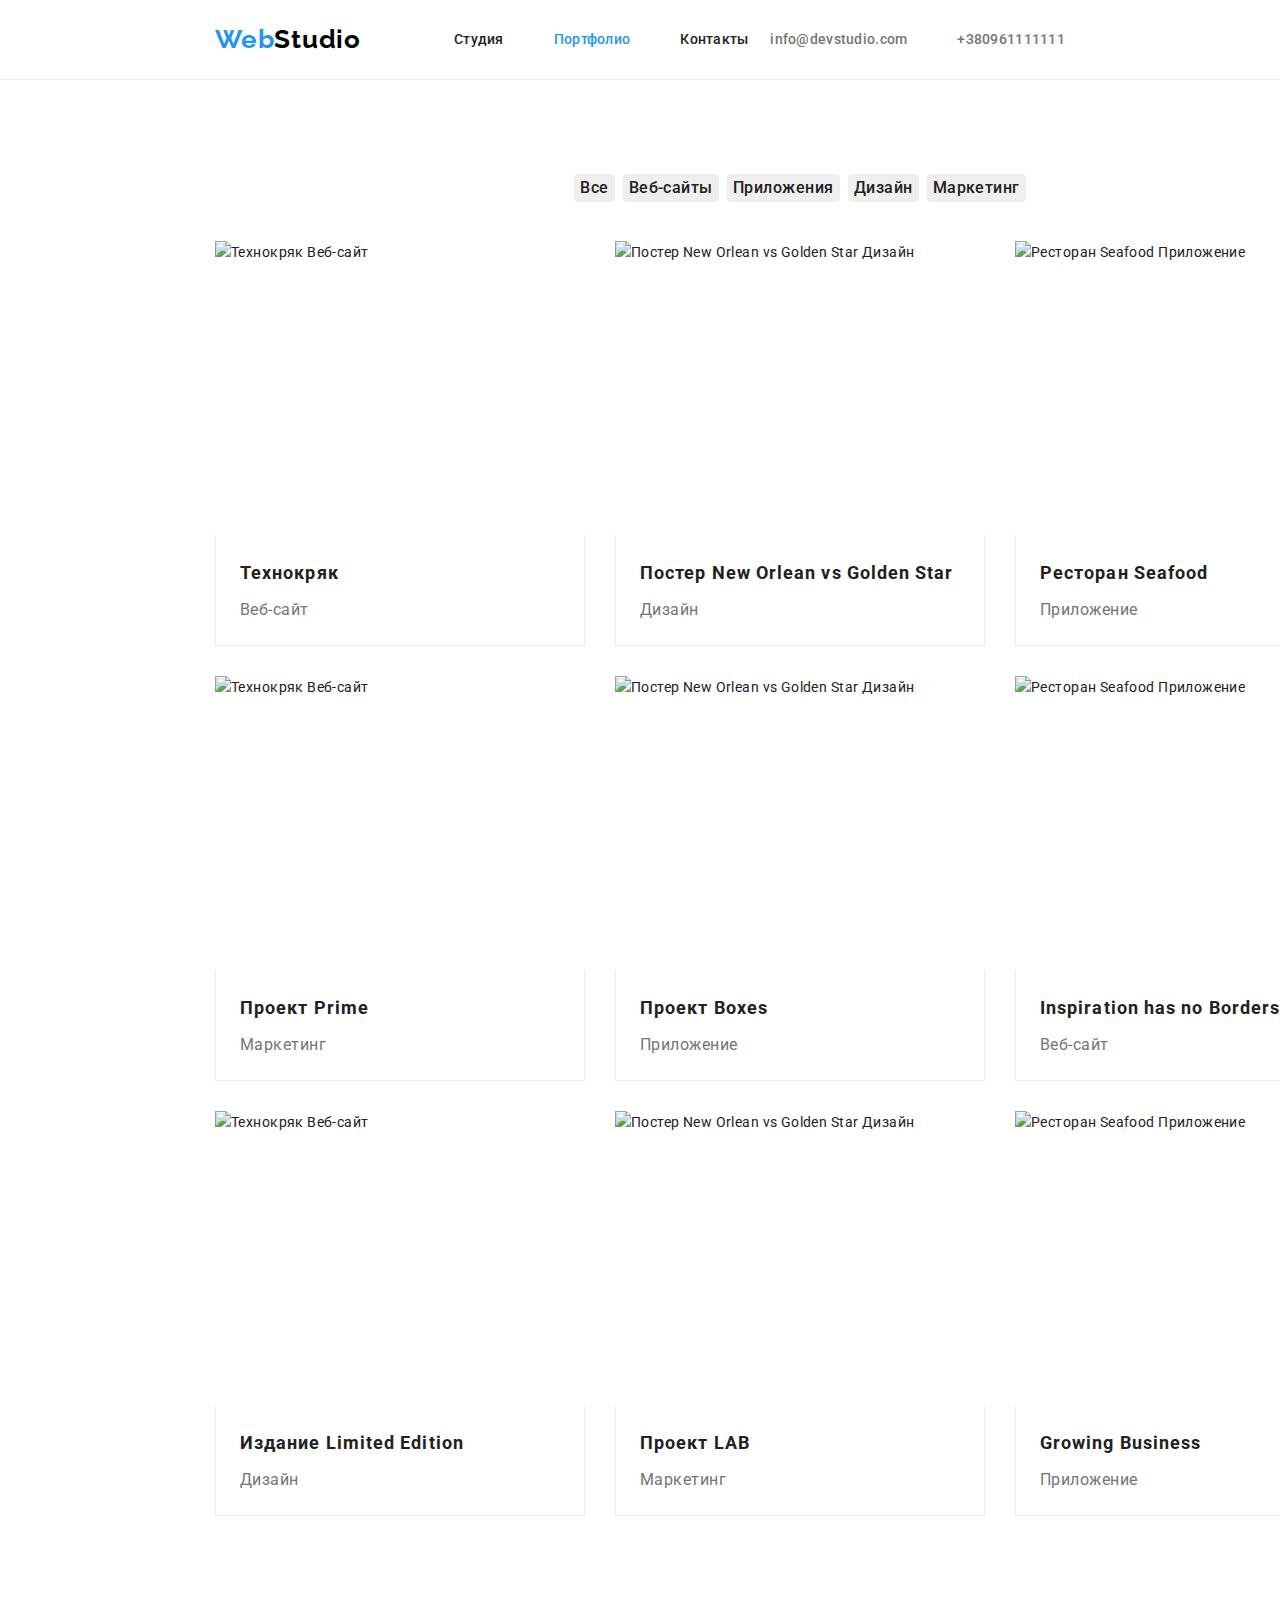
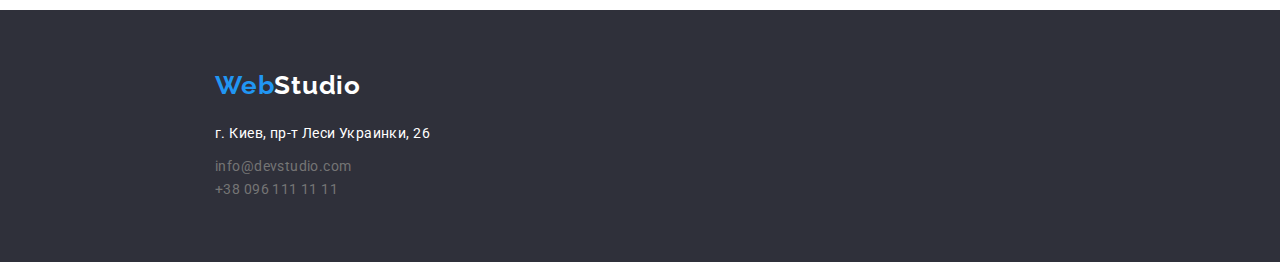
==== portfolio.html @ adbe381c "hw-03" ====
<!DOCTYPE html>
<html lang="ru">
  <head>
    <meta charset="UTF-8" />
    <meta http-equiv="X-UA-Compatible" content="IE=Edge" />
    <!--адаптация под IE и Edje-->
    <meta name="goit-markup-hw-03" content="Третье ДЗ" />
    <title>Homework-3</title>
    <link
      href="https://fonts.googleapis.com/css2?family=Raleway:wght@500;700&family=Roboto:wght@400;500;700;900&display=swap"
      rel="stylesheet"
    />
    <link
      rel="stylesheet"
      href="https://cdnjs.cloudflare.com/ajax/libs/modern-normalize/0.2.0/modern-normalize.min.css"
    />
    <link rel="stylesheet" href="./css/style.css" />
  </head>
  <body>
    <header class="header-page">
      <a href="./" class="logo"><span class="logo-span">Web</span>Studio</a>
      <nav class="nav-site">
        <ul class="nav-list list">
          <li class="item">
            <a href="./index.html" class="link">Студия</a>
          </li>
          <li class="item">
            <a href="./portfolio.html" class="link current">Портфолио</a>
          </li>
          <li class="item">
            <a href="./contacts.html" class="link">Контакты</a>
          </li>
        </ul>
      </nav>
      <ul class="contact list">
        <li class="item">
          <a href="mailto:info@devstudio.com" class="contact-link"
            >info@devstudio.com</a
          >
        </li>
        <li class="item">
          <a href="tel:+380961111111" class="contact-link">+380961111111</a>
        </li>
      </ul>
    </header>
    <main class="main-bg">
      <section class="section-btn">
        <h1 class="visually-hidden">Наше порфолио</h1>
        <ul class="list-button list">
          <li class="filter-button">
            <button type="button" class="button">Все</button>
          </li>
          <li class="filter-button">
            <button type="button" class="button">Веб-сайты</button>
          </li>
          <li class="filter-button">
            <button type="button" class="button">Приложения</button>
          </li>
          <li class="filter-button">
            <button type="button" class="button">Дизайн</button>
          </li>
          <li class="filter-button">
            <button type="button" class="button">Маркетинг</button>
          </li>
        </ul>
        <h2 class="visually-hidden">Наша команда</h2>
        <ul class="list-team list">
          <li class="menu-item">
            <a href="" class="link">
              <img
                src="./images/imgs-portfolio/img.jpg"
                alt="Технокряк Веб-сайт"
                width="370"
                height="294"
              />
              <div class="signature">
                <h3 class="subtitle">Технокряк</h3>
                <p class="desc">Веб-сайт</p>
              </div>
            </a>
          </li>
          <li class="menu-item">
            <a href="" class="link">
              <img
                src="./images/imgs-portfolio/img-1.jpg"
                alt="Постер New Orlean vs Golden Star Дизайн"
                width="370"
                height="294"
              />
              <div class="signature">
                <h3 class="subtitle">Постер New Orlean vs Golden Star</h3>
                <p class="desc">Дизайн</p>
              </div>
            </a>
          </li>
          <li class="menu-item">
            <a href="" class="link">
              <img
                src="./images/imgs-portfolio/img-2.jpg"
                alt="Ресторан Seafood Приложение"
                width="370"
                height="294"
              />
              <div class="signature">
                <h3 class="subtitle">Ресторан Seafood</h3>
                <p class="desc">Приложение</p>
              </div>
            </a>
          </li>

          <li class="menu-item">
            <a href="" class="link">
              <img
                src="./images/imgs-portfolio/img-3.jpg"
                alt="Технокряк Веб-сайт"
                width="370"
                height="294"
              />
              <div class="signature">
                <h3 class="subtitle">Проект Prime</h3>
                <p class="desc">Маркетинг</p>
              </div>
            </a>
          </li>
          <li class="menu-item">
            <a href="" class="link">
              <img
                src="./images/imgs-portfolio/img-4.jpg"
                alt="Постер New Orlean vs Golden Star Дизайн"
                width="370"
                height="294"
              />
              <div class="signature">
                <h3 class="subtitle">Проект Boxes</h3>
                <p class="desc">Приложение</p>
              </div>
            </a>
          </li>
          <li class="menu-item">
            <a href="" class="link">
              <img
                src="./images/imgs-portfolio/img-5.jpg"
                alt="Ресторан Seafood Приложение"
                width="370"
                height="294"
              />
              <div class="signature">
                <h3 class="subtitle">Inspiration has no Borders</h3>
                <p class="desc">Веб-сайт</p>
              </div>
            </a>
          </li>

          <li class="menu-item">
            <a href="" class="link">
              <img
                src="./images/imgs-portfolio/img-6.jpg"
                alt="Технокряк Веб-сайт"
                width="370"
                height="294"
              />
              <div class="signature">
                <h3 class="subtitle">Издание Limited Edition</h3>
                <p class="desc">Дизайн</p>
              </div>
            </a>
          </li>
          <li class="menu-item">
            <a href="" class="link">
              <img
                src="./images/imgs-portfolio/img-7.jpg"
                alt="Постер New Orlean vs Golden Star Дизайн"
                width="370"
                height="294"
              />
              <div class="signature">
                <h3 class="subtitle">Проект LAB</h3>
                <p class="desc">Маркетинг</p>
              </div>
            </a>
          </li>
          <li class="menu-item">
            <a href="" class="link">
              <img
                src="./images/imgs-portfolio/img-8.jpg"
                alt="Ресторан Seafood Приложение"
                width="370"
                height="294"
              />
              <div class="signature">
                <h3 class="subtitle">Growing Business</h3>
                <p class="desc">Приложение</p>
              </div>
            </a>
          </li>
        </ul>
      </section>
    </main>

    <footer class="footer-bg container">
      <div class="contact-block">
        <a href="./" class="logo-footer"
          ><span class="logo-span">Web</span>Studio</a
        >
        <address class="address-footer">
          <!--адрес-->
          <p class="address">г. Киев, пр-т Леси Украинки, 26</p>
          <ul class="list-footer list">
            <li class="item">
              <a href="mailto:info@devstudio.com" class="contact-link"
                >info@devstudio.com</a
              >
            </li>
            <li class="item">
              <a href="tel:+380961111111" class="contact-link"
                >+38 096 111 11 11</a
              >
              <!--Активный телефон-->
            </li>
          </ul>
        </address>
      </div>
    </footer>
  </body>
</html>
---- css/style.css ----
:root {
  --name-text-color: #212121;
  --main-text-color: #757575;
  --bg-color-head-foot: #2f303a;
  --main-text-color-master: #000000;
  --special-text-color: #2196f3;
  --main-bg-color: #ffffff;
  --foot-text-color: #ffffff 60%;
  --border-color: #eeeeee;
  --bg-color-team: #f5f4fa;
  --border-color-header: #ececec;
}

h1,
h2,
h3,
p,
ul {
  margin: 0;
  padding: 0;
}

body {
  font-family: "Roboto", sans-serif;
  font-size: 14px;
  font-weight: 400;
  line-height: 1.71;
  letter-spacing: 0.03em;
  color: var(--name-text-color);
}

img {
  display: block;
  max-width: 100%;
  height: auto;
}

/*  bg-header */
.header-page {
  display: flex;
  align-items: center;

  max-width: 1600px;
  height: 80px;
  border-bottom: 1px solid var(--border-color-header);
}

/* убраны подчёркивания и метки */
.list {
  padding-left: 0;
  margin-left: 0;
  list-style: none;
  text-decoration: none;
}

a.current {
  color: var(--special-text-color);
  text-decoration: none;
}

/* logo style */
.logo,
.logo-footer {
  margin-left: 215px;
  margin-right: 93px;

  font-family: "Raleway", sans-serif;
  text-decoration: none;
  font-weight: 700;
  font-size: 26px;
  line-height: 1.2;
  letter-spacing: 0.03em;
  color: var(--main-text-color-master);
}

/* оформления части логотипа WEB */
.logo-span {
  color: var(--special-text-color);
}

.logo-footer {
  color: var(--main-bg-color);
}

.contact-block {
  padding-top: 60px;
}

.nav-list {
  display: flex;
  align-items: center;

  font-weight: 500;
  font-size: 14px;
  line-height: 1.14;
  letter-spacing: 0.02em;
  color: var(--name-text-color);
}

.nav-list .item + .item {
  margin-left: 50px;
}

.contact {
  display: flex;
  align-items: center;
  margin-left: auto;
  margin-right: 215px;

  font-weight: 500;
  font-size: 14px;
  line-height: 1.14;
  letter-spacing: 0.02em;
}

.contact .item + .item {
  margin-left: 50px;
}

.contact-link {
  text-decoration: none;
  color: var(--main-text-color);
}

.section-btn {
  width: 1170px;
  padding-top: 94px;
  padding-bottom: 94px;
  margin-left: 215px;
}

.section-title {
  display: block;
  max-width: 1600px;
  height: 600px;
  background-color: var(--bg-color-head-foot);
}

.section-team {
  border-color: var(--bg-color-team);
  max-width: 1600px;
  height: 648px;
}

/* Стиль заголовка н1 */
.title {
  margin: auto;
  width: 696px;
  padding-top: 200px;

  font-weight: 900;
  font-size: 44px;
  line-height: 1.36;
  text-align: center;
  letter-spacing: 0.06em;
  text-transform: uppercase;
  color: var(--main-bg-color);
}

.btn-main {
  display: block;
  width: 200px;
  height: 50px;
  margin: auto;
  border: none;
  margin-top: 30px;

  font-weight: 700;
  font-size: 16px;
  line-height: 1.88;
  letter-spacing: 0.06em;
  border-radius: 4px;
  background-color: var(--special-text-color);
  color: var(--main-bg-color);
}

.btn-main:hover,
.btn-main:focus {
  color: var(--main-text-color-master);
  cursor: pointer;
}

.menu-item:nth-last-child(-n + 3) {
  margin-bottom: 0;
}

.caption {
  font-size: 36px;
  line-height: 1.16;
  text-align: center;
  letter-spacing: 0.03em;
  color: var(--name-text-color);
}

.caption-team {
  padding-top: 94px;
}

.list-button {
  display: flex;
  justify-content: center;
  padding-bottom: 39px;
}

.list-button .filter-button + .filter-button {
  margin-left: 8px;
}

.button {
  font-weight: 500;
  font-size: 16px;
  line-height: 1.63;
  text-align: center;
  letter-spacing: 0.03em;
  color: var(--name-text-color);
  border: none;
  border-radius: 4px;
}

.button:hover,
.button:focus {
  background-color: var(--special-text-color);
  color: var(--main-bg-color);
  cursor: pointer;
}

.signature {
  padding: 20px 24px;
  border: 1px solid var(--border-color);
  border-top: none;
}

.description {
  display: flex;
  justify-content: center;
  align-items: center;

  padding-top: 94px;
  margin-left: 200px;
  margin-right: 200px;
}

.description .aside-item + .aside-item {
  margin-left: 30px;
}

.section-img {
  padding-top: 94px;
  padding-bottom: 94px;
}

.list-img {
  display: flex;
  justify-content: center;
  padding-top: 50px;
}

.list-img .image-item + .image-item {
  margin-left: 30px;
}

.block-team {
  width: 1170px;
  margin-left: auto;
  margin-right: auto;
}

.list-team {
  display: flex;
  flex-wrap: wrap;
  justify-content: space-between;
}

.list-team .item-team + .item-team {
  margin-left: 30px;
}

.menu-item {
  margin-bottom: 30px;
}

/* Стиль заготовка н3 */
.heading {
  font-size: 14px;
  line-height: 1.14;
  letter-spacing: 0.03em;
  text-transform: uppercase;
}

/* стиль текста */
.text {
  font-size: 14px;
  line-height: 1.5;
  letter-spacing: 0.03em;
  color: var(--main-text-color);
}

.team {
  display: flex;
  justify-content: center;
  padding-bottom: 94px;
  padding-top: 50px;
}

.team .item-team + .item-team {
  margin-left: 30px;
}

/* style card */
.item-team {
  width: 270px;
  height: 368px;
  box-shadow: 0px 1px 3px rgba(0, 0, 0, 0.12), 0px 1px 1px rgba(0, 0, 0, 0.14),
    0px 2px 1px rgba(0, 0, 0, 0.2);
  border-radius: 0px 0px 4px 4px;
  background-color: var(--main-bg-color);
}

.signature-main {
  display: flex;
  flex-direction: column;
  align-items: center;
}

/* стиль имени */
.team-name {
  padding-top: 30px;
  padding-bottom: 10px;

  font-weight: 500;
  font-size: 16px;
  line-height: 1.19;
  letter-spacing: 0.03em;
  color: var(--name-text-color);
}

/* Стиль для подписи нашей команды */
.desc-team {
  padding-bottom: 30px;

  font-weight: 400;
  font-size: 16px;
  line-height: 1.19;
  letter-spacing: 0.03em;
  color: var(--main-text-color);
}

/* Цвет футера */
.footer-bg {
  max-width: 1600px;
  height: 252px;
  background-color: var(--bg-color-head-foot);
}

.list-footer {
  padding-top: 9px;

  font-style: normal;
  font-size: 14px;
  line-height: 1.7;
  letter-spacing: 0.03em;
  color: var(--foot-text-color);
}

.list-footer .item + .item {
  margin-bottom: 9px;
}

.address {
  display: block;
  padding-top: 20px;

  font-family: "Roboto", sans-serif;
  font-style: normal;
  font-size: 14px;
  line-height: 1.7;
  letter-spacing: 0.03em;
  color: var(--main-bg-color);
}

.address-footer {
  display: flex;
  flex-direction: column;
  padding-left: 215px;
}

/* обесцвечивание и скрытия подч]ркивания для ссылки */
.link {
  text-decoration: none;
  color: inherit;
}

/* Отцентровать */
.center {
  text-align: center;
}

.item :hover,
.item :focus {
  color: var(--special-text-color);
}

/* Стиль для cтилизации заголовка фото в портфолио */
.subtitle {
  font-size: 18px;
  line-height: 2;
  letter-spacing: 0.06em;
  color: var(--name-text-color);
}
/* Стиль для cтилизации описания фото в портфолио */
.desc {
  display: block;
  padding-top: 4px;

  font-size: 16px;
  line-height: 1.87;
  letter-spacing: 0.03em;
  color: var(--main-text-color);
}

/* Класс скрывающий элементы */
.visually-hidden {
  position: absolute;
  clip: rect(1px 1px 1px 1px);
  clip: rect(1px, 1px, 1px, 1px);
  padding: 0;
  border: 0;
  height: 1px;
  width: 1px;
  overflow: hidden;
}
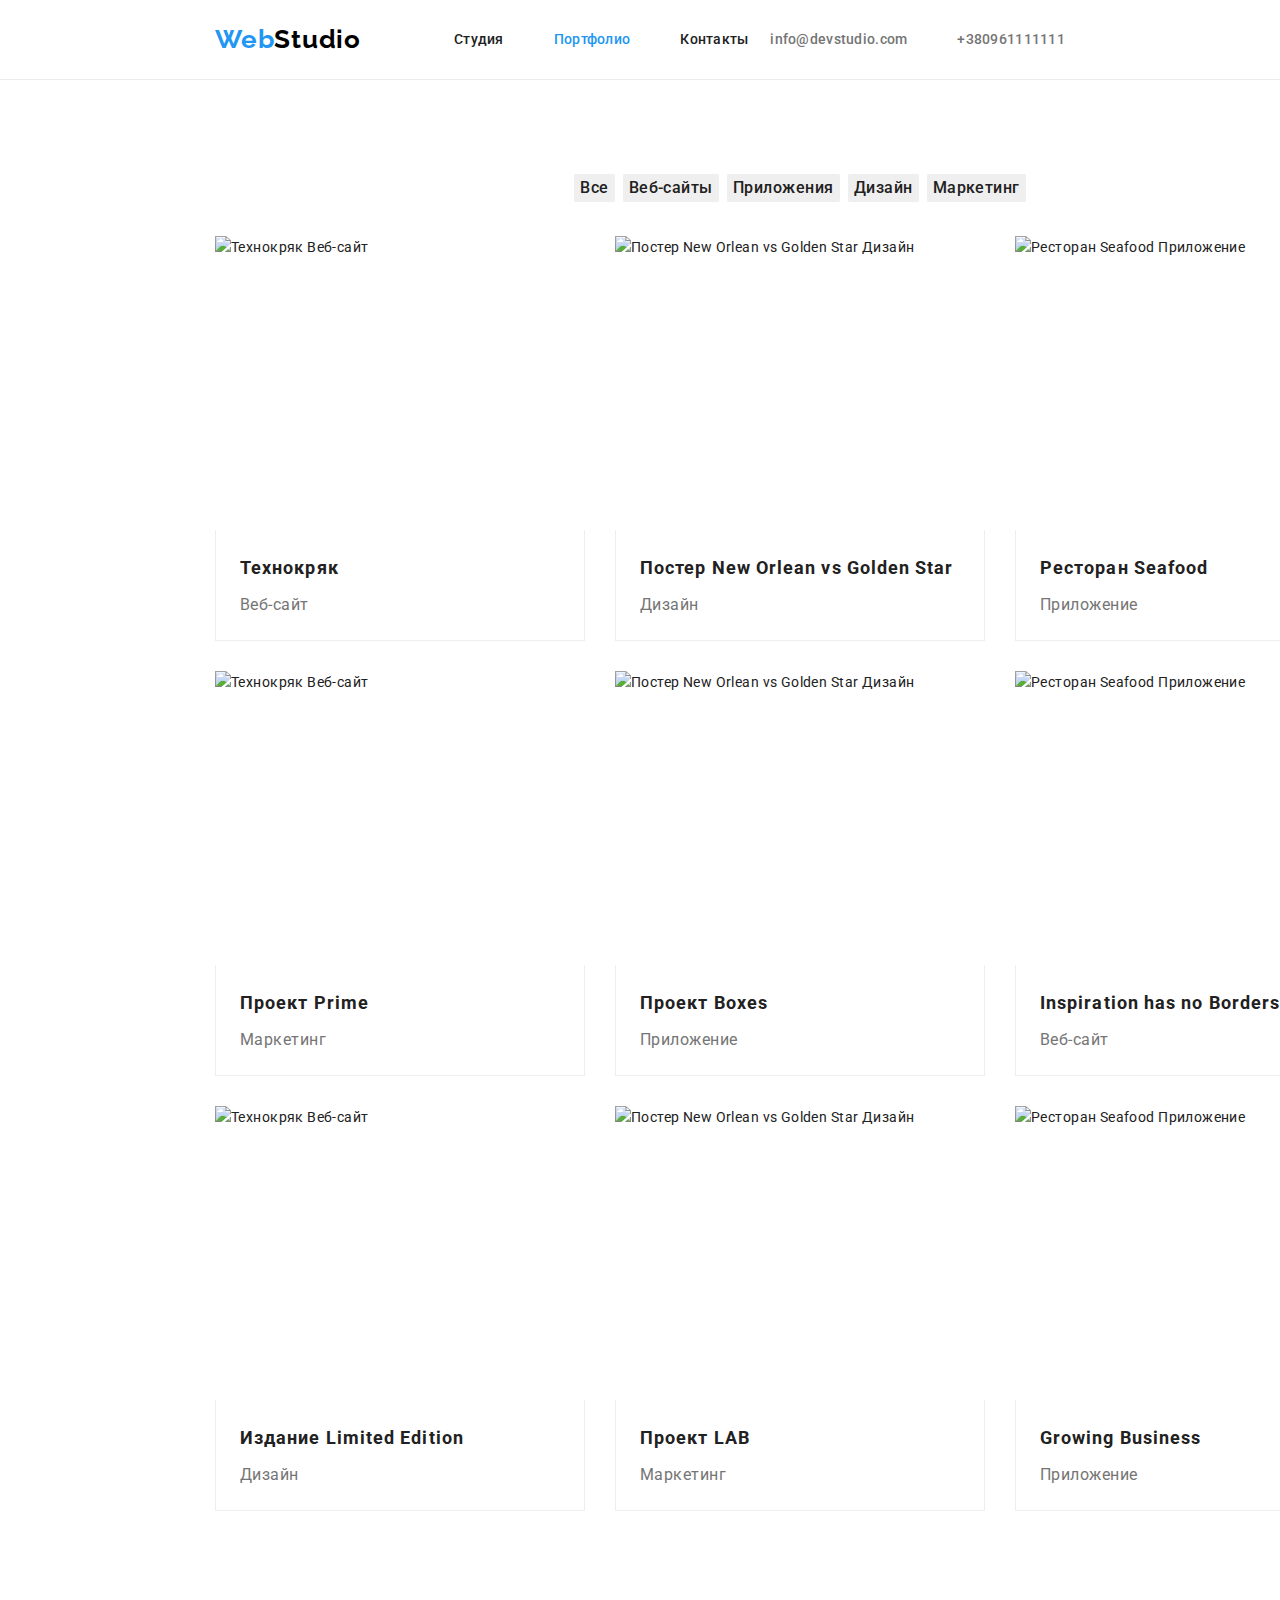
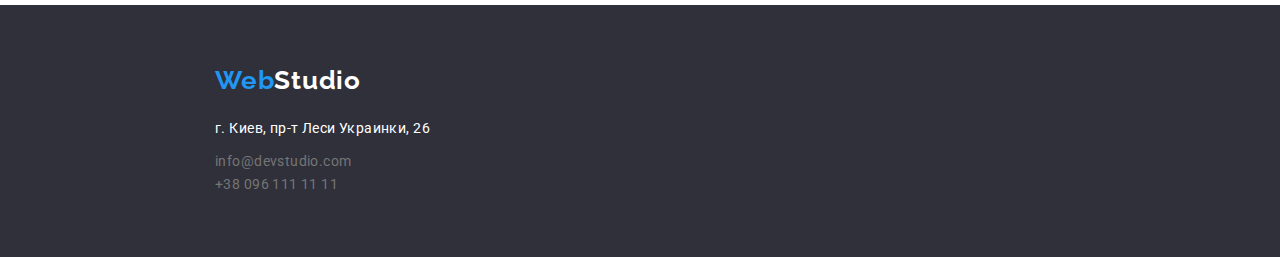
==== commit 380c97e8: "section & container" ====
--- a/portfolio.html
+++ b/portfolio.html
@@ -18,8 +18,10 @@
   </head>
   <body>
     <header class="header-page">
-      <a href="./" class="logo"><span class="logo-span">Web</span>Studio</a>
-      <nav class="nav-site">
+      <div class="main-nav container">
+        <a href="./" class="logo"><span class="logo-span">Web</span>Studio</a>
+
+        <!-- <nav class="nav-site"> -->
         <ul class="nav-list list">
           <li class="item">
             <a href="./index.html" class="link">Студия</a>
@@ -31,174 +33,177 @@
             <a href="./contacts.html" class="link">Контакты</a>
           </li>
         </ul>
-      </nav>
-      <ul class="contact list">
-        <li class="item">
-          <a href="mailto:info@devstudio.com" class="contact-link"
-            >info@devstudio.com</a
-          >
-        </li>
-        <li class="item">
-          <a href="tel:+380961111111" class="contact-link">+380961111111</a>
-        </li>
-      </ul>
+
+        <ul class="contact list">
+          <li class="item">
+            <a href="mailto:info@devstudio.com" class="contact-link"
+              >info@devstudio.com</a
+            >
+          </li>
+          <li class="item">
+            <a href="tel:+380961111111" class="contact-link">+380961111111</a>
+          </li>
+        </ul>
+      </div>
     </header>
     <main class="main-bg">
-      <section class="section-btn">
-        <h1 class="visually-hidden">Наше порфолио</h1>
-        <ul class="list-button list">
-          <li class="filter-button">
-            <button type="button" class="button">Все</button>
-          </li>
-          <li class="filter-button">
-            <button type="button" class="button">Веб-сайты</button>
-          </li>
-          <li class="filter-button">
-            <button type="button" class="button">Приложения</button>
-          </li>
-          <li class="filter-button">
-            <button type="button" class="button">Дизайн</button>
-          </li>
-          <li class="filter-button">
-            <button type="button" class="button">Маркетинг</button>
-          </li>
-        </ul>
-        <h2 class="visually-hidden">Наша команда</h2>
-        <ul class="list-team list">
-          <li class="menu-item">
-            <a href="" class="link">
-              <img
-                src="./images/imgs-portfolio/img.jpg"
-                alt="Технокряк Веб-сайт"
-                width="370"
-                height="294"
-              />
-              <div class="signature">
-                <h3 class="subtitle">Технокряк</h3>
-                <p class="desc">Веб-сайт</p>
-              </div>
-            </a>
-          </li>
-          <li class="menu-item">
-            <a href="" class="link">
-              <img
-                src="./images/imgs-portfolio/img-1.jpg"
-                alt="Постер New Orlean vs Golden Star Дизайн"
-                width="370"
-                height="294"
-              />
-              <div class="signature">
-                <h3 class="subtitle">Постер New Orlean vs Golden Star</h3>
-                <p class="desc">Дизайн</p>
-              </div>
-            </a>
-          </li>
-          <li class="menu-item">
-            <a href="" class="link">
-              <img
-                src="./images/imgs-portfolio/img-2.jpg"
-                alt="Ресторан Seafood Приложение"
-                width="370"
-                height="294"
-              />
-              <div class="signature">
-                <h3 class="subtitle">Ресторан Seafood</h3>
-                <p class="desc">Приложение</p>
-              </div>
-            </a>
-          </li>
-
-          <li class="menu-item">
-            <a href="" class="link">
-              <img
-                src="./images/imgs-portfolio/img-3.jpg"
-                alt="Технокряк Веб-сайт"
-                width="370"
-                height="294"
-              />
-              <div class="signature">
-                <h3 class="subtitle">Проект Prime</h3>
-                <p class="desc">Маркетинг</p>
-              </div>
-            </a>
-          </li>
-          <li class="menu-item">
-            <a href="" class="link">
-              <img
-                src="./images/imgs-portfolio/img-4.jpg"
-                alt="Постер New Orlean vs Golden Star Дизайн"
-                width="370"
-                height="294"
-              />
-              <div class="signature">
-                <h3 class="subtitle">Проект Boxes</h3>
-                <p class="desc">Приложение</p>
-              </div>
-            </a>
-          </li>
-          <li class="menu-item">
-            <a href="" class="link">
-              <img
-                src="./images/imgs-portfolio/img-5.jpg"
-                alt="Ресторан Seafood Приложение"
-                width="370"
-                height="294"
-              />
-              <div class="signature">
-                <h3 class="subtitle">Inspiration has no Borders</h3>
-                <p class="desc">Веб-сайт</p>
-              </div>
-            </a>
-          </li>
-
-          <li class="menu-item">
-            <a href="" class="link">
-              <img
-                src="./images/imgs-portfolio/img-6.jpg"
-                alt="Технокряк Веб-сайт"
-                width="370"
-                height="294"
-              />
-              <div class="signature">
-                <h3 class="subtitle">Издание Limited Edition</h3>
-                <p class="desc">Дизайн</p>
-              </div>
-            </a>
-          </li>
-          <li class="menu-item">
-            <a href="" class="link">
-              <img
-                src="./images/imgs-portfolio/img-7.jpg"
-                alt="Постер New Orlean vs Golden Star Дизайн"
-                width="370"
-                height="294"
-              />
-              <div class="signature">
-                <h3 class="subtitle">Проект LAB</h3>
-                <p class="desc">Маркетинг</p>
-              </div>
-            </a>
-          </li>
-          <li class="menu-item">
-            <a href="" class="link">
-              <img
-                src="./images/imgs-portfolio/img-8.jpg"
-                alt="Ресторан Seafood Приложение"
-                width="370"
-                height="294"
-              />
-              <div class="signature">
-                <h3 class="subtitle">Growing Business</h3>
-                <p class="desc">Приложение</p>
-              </div>
-            </a>
-          </li>
-        </ul>
-      </section>
+      <div class="container">
+        <section class="section-btn section">
+          <h1 class="visually-hidden">Наше портфолио</h1>
+          <ul class="list-button list">
+            <li class="filter-button">
+              <button type="button" class="button">Все</button>
+            </li>
+            <li class="filter-button">
+              <button type="button" class="button">Веб-сайты</button>
+            </li>
+            <li class="filter-button">
+              <button type="button" class="button">Приложения</button>
+            </li>
+            <li class="filter-button">
+              <button type="button" class="button">Дизайн</button>
+            </li>
+            <li class="filter-button">
+              <button type="button" class="button">Маркетинг</button>
+            </li>
+          </ul>
+          <h2 class="visually-hidden">Наша команда</h2>
+          <ul class="list-team list">
+            <li class="menu-item">
+              <a href="" class="link">
+                <img
+                  src="./images/imgs-portfolio/img.jpg"
+                  alt="Технокряк Веб-сайт"
+                  width="370"
+                  height="294"
+                />
+                <div class="signature">
+                  <h3 class="subtitle">Технокряк</h3>
+                  <p class="desc">Веб-сайт</p>
+                </div>
+              </a>
+            </li>
+            <li class="menu-item">
+              <a href="" class="link">
+                <img
+                  src="./images/imgs-portfolio/img-1.jpg"
+                  alt="Постер New Orlean vs Golden Star Дизайн"
+                  width="370"
+                  height="294"
+                />
+                <div class="signature">
+                  <h3 class="subtitle">Постер New Orlean vs Golden Star</h3>
+                  <p class="desc">Дизайн</p>
+                </div>
+              </a>
+            </li>
+            <li class="menu-item">
+              <a href="" class="link">
+                <img
+                  src="./images/imgs-portfolio/img-2.jpg"
+                  alt="Ресторан Seafood Приложение"
+                  width="370"
+                  height="294"
+                />
+                <div class="signature">
+                  <h3 class="subtitle">Ресторан Seafood</h3>
+                  <p class="desc">Приложение</p>
+                </div>
+              </a>
+            </li>
+
+            <li class="menu-item">
+              <a href="" class="link">
+                <img
+                  src="./images/imgs-portfolio/img-3.jpg"
+                  alt="Технокряк Веб-сайт"
+                  width="370"
+                  height="294"
+                />
+                <div class="signature">
+                  <h3 class="subtitle">Проект Prime</h3>
+                  <p class="desc">Маркетинг</p>
+                </div>
+              </a>
+            </li>
+            <li class="menu-item">
+              <a href="" class="link">
+                <img
+                  src="./images/imgs-portfolio/img-4.jpg"
+                  alt="Постер New Orlean vs Golden Star Дизайн"
+                  width="370"
+                  height="294"
+                />
+                <div class="signature">
+                  <h3 class="subtitle">Проект Boxes</h3>
+                  <p class="desc">Приложение</p>
+                </div>
+              </a>
+            </li>
+            <li class="menu-item">
+              <a href="" class="link">
+                <img
+                  src="./images/imgs-portfolio/img-5.jpg"
+                  alt="Ресторан Seafood Приложение"
+                  width="370"
+                  height="294"
+                />
+                <div class="signature">
+                  <h3 class="subtitle">Inspiration has no Borders</h3>
+                  <p class="desc">Веб-сайт</p>
+                </div>
+              </a>
+            </li>
+
+            <li class="menu-item">
+              <a href="" class="link">
+                <img
+                  src="./images/imgs-portfolio/img-6.jpg"
+                  alt="Технокряк Веб-сайт"
+                  width="370"
+                  height="294"
+                />
+                <div class="signature">
+                  <h3 class="subtitle">Издание Limited Edition</h3>
+                  <p class="desc">Дизайн</p>
+                </div>
+              </a>
+            </li>
+            <li class="menu-item">
+              <a href="" class="link">
+                <img
+                  src="./images/imgs-portfolio/img-7.jpg"
+                  alt="Постер New Orlean vs Golden Star Дизайн"
+                  width="370"
+                  height="294"
+                />
+                <div class="signature">
+                  <h3 class="subtitle">Проект LAB</h3>
+                  <p class="desc">Маркетинг</p>
+                </div>
+              </a>
+            </li>
+            <li class="menu-item">
+              <a href="" class="link">
+                <img
+                  src="./images/imgs-portfolio/img-8.jpg"
+                  alt="Ресторан Seafood Приложение"
+                  width="370"
+                  height="294"
+                />
+                <div class="signature">
+                  <h3 class="subtitle">Growing Business</h3>
+                  <p class="desc">Приложение</p>
+                </div>
+              </a>
+            </li>
+          </ul>
+        </section>
+      </div>
     </main>
 
-    <footer class="footer-bg container">
-      <div class="contact-block">
+    <footer class="footer-bg">
+      <div class="contact-block container">
         <a href="./" class="logo-footer"
           ><span class="logo-span">Web</span>Studio</a
         >
--- a/css/style.css
+++ b/css/style.css
@@ -27,395 +27,13 @@
   line-height: 1.71;
   letter-spacing: 0.03em;
   color: var(--name-text-color);
+  max-width: 1600px;
 }
 
 img {
   display: block;
   max-width: 100%;
   height: auto;
-}
-
-/*  bg-header */
-.header-page {
-  display: flex;
-  align-items: center;
-
-  max-width: 1600px;
-  height: 80px;
-  border-bottom: 1px solid var(--border-color-header);
-}
-
-/* убраны подчёркивания и метки */
-.list {
-  padding-left: 0;
-  margin-left: 0;
-  list-style: none;
-  text-decoration: none;
-}
-
-a.current {
-  color: var(--special-text-color);
-  text-decoration: none;
-}
-
-/* logo style */
-.logo,
-.logo-footer {
-  margin-left: 215px;
-  margin-right: 93px;
-
-  font-family: "Raleway", sans-serif;
-  text-decoration: none;
-  font-weight: 700;
-  font-size: 26px;
-  line-height: 1.2;
-  letter-spacing: 0.03em;
-  color: var(--main-text-color-master);
-}
-
-/* оформления части логотипа WEB */
-.logo-span {
-  color: var(--special-text-color);
-}
-
-.logo-footer {
-  color: var(--main-bg-color);
-}
-
-.contact-block {
-  padding-top: 60px;
-}
-
-.nav-list {
-  display: flex;
-  align-items: center;
-
-  font-weight: 500;
-  font-size: 14px;
-  line-height: 1.14;
-  letter-spacing: 0.02em;
-  color: var(--name-text-color);
-}
-
-.nav-list .item + .item {
-  margin-left: 50px;
-}
-
-.contact {
-  display: flex;
-  align-items: center;
-  margin-left: auto;
-  margin-right: 215px;
-
-  font-weight: 500;
-  font-size: 14px;
-  line-height: 1.14;
-  letter-spacing: 0.02em;
-}
-
-.contact .item + .item {
-  margin-left: 50px;
-}
-
-.contact-link {
-  text-decoration: none;
-  color: var(--main-text-color);
-}
-
-.section-btn {
-  width: 1170px;
-  padding-top: 94px;
-  padding-bottom: 94px;
-  margin-left: 215px;
-}
-
-.section-title {
-  display: block;
-  max-width: 1600px;
-  height: 600px;
-  background-color: var(--bg-color-head-foot);
-}
-
-.section-team {
-  border-color: var(--bg-color-team);
-  max-width: 1600px;
-  height: 648px;
-}
-
-/* Стиль заголовка н1 */
-.title {
-  margin: auto;
-  width: 696px;
-  padding-top: 200px;
-
-  font-weight: 900;
-  font-size: 44px;
-  line-height: 1.36;
-  text-align: center;
-  letter-spacing: 0.06em;
-  text-transform: uppercase;
-  color: var(--main-bg-color);
-}
-
-.btn-main {
-  display: block;
-  width: 200px;
-  height: 50px;
-  margin: auto;
-  border: none;
-  margin-top: 30px;
-
-  font-weight: 700;
-  font-size: 16px;
-  line-height: 1.88;
-  letter-spacing: 0.06em;
-  border-radius: 4px;
-  background-color: var(--special-text-color);
-  color: var(--main-bg-color);
-}
-
-.btn-main:hover,
-.btn-main:focus {
-  color: var(--main-text-color-master);
-  cursor: pointer;
-}
-
-.menu-item:nth-last-child(-n + 3) {
-  margin-bottom: 0;
-}
-
-.caption {
-  font-size: 36px;
-  line-height: 1.16;
-  text-align: center;
-  letter-spacing: 0.03em;
-  color: var(--name-text-color);
-}
-
-.caption-team {
-  padding-top: 94px;
-}
-
-.list-button {
-  display: flex;
-  justify-content: center;
-  padding-bottom: 39px;
-}
-
-.list-button .filter-button + .filter-button {
-  margin-left: 8px;
-}
-
-.button {
-  font-weight: 500;
-  font-size: 16px;
-  line-height: 1.63;
-  text-align: center;
-  letter-spacing: 0.03em;
-  color: var(--name-text-color);
-  border: none;
-  border-radius: 4px;
-}
-
-.button:hover,
-.button:focus {
-  background-color: var(--special-text-color);
-  color: var(--main-bg-color);
-  cursor: pointer;
-}
-
-.signature {
-  padding: 20px 24px;
-  border: 1px solid var(--border-color);
-  border-top: none;
-}
-
-.description {
-  display: flex;
-  justify-content: center;
-  align-items: center;
-
-  padding-top: 94px;
-  margin-left: 200px;
-  margin-right: 200px;
-}
-
-.description .aside-item + .aside-item {
-  margin-left: 30px;
-}
-
-.section-img {
-  padding-top: 94px;
-  padding-bottom: 94px;
-}
-
-.list-img {
-  display: flex;
-  justify-content: center;
-  padding-top: 50px;
-}
-
-.list-img .image-item + .image-item {
-  margin-left: 30px;
-}
-
-.block-team {
-  width: 1170px;
-  margin-left: auto;
-  margin-right: auto;
-}
-
-.list-team {
-  display: flex;
-  flex-wrap: wrap;
-  justify-content: space-between;
-}
-
-.list-team .item-team + .item-team {
-  margin-left: 30px;
-}
-
-.menu-item {
-  margin-bottom: 30px;
-}
-
-/* Стиль заготовка н3 */
-.heading {
-  font-size: 14px;
-  line-height: 1.14;
-  letter-spacing: 0.03em;
-  text-transform: uppercase;
-}
-
-/* стиль текста */
-.text {
-  font-size: 14px;
-  line-height: 1.5;
-  letter-spacing: 0.03em;
-  color: var(--main-text-color);
-}
-
-.team {
-  display: flex;
-  justify-content: center;
-  padding-bottom: 94px;
-  padding-top: 50px;
-}
-
-.team .item-team + .item-team {
-  margin-left: 30px;
-}
-
-/* style card */
-.item-team {
-  width: 270px;
-  height: 368px;
-  box-shadow: 0px 1px 3px rgba(0, 0, 0, 0.12), 0px 1px 1px rgba(0, 0, 0, 0.14),
-    0px 2px 1px rgba(0, 0, 0, 0.2);
-  border-radius: 0px 0px 4px 4px;
-  background-color: var(--main-bg-color);
-}
-
-.signature-main {
-  display: flex;
-  flex-direction: column;
-  align-items: center;
-}
-
-/* стиль имени */
-.team-name {
-  padding-top: 30px;
-  padding-bottom: 10px;
-
-  font-weight: 500;
-  font-size: 16px;
-  line-height: 1.19;
-  letter-spacing: 0.03em;
-  color: var(--name-text-color);
-}
-
-/* Стиль для подписи нашей команды */
-.desc-team {
-  padding-bottom: 30px;
-
-  font-weight: 400;
-  font-size: 16px;
-  line-height: 1.19;
-  letter-spacing: 0.03em;
-  color: var(--main-text-color);
-}
-
-/* Цвет футера */
-.footer-bg {
-  max-width: 1600px;
-  height: 252px;
-  background-color: var(--bg-color-head-foot);
-}
-
-.list-footer {
-  padding-top: 9px;
-
-  font-style: normal;
-  font-size: 14px;
-  line-height: 1.7;
-  letter-spacing: 0.03em;
-  color: var(--foot-text-color);
-}
-
-.list-footer .item + .item {
-  margin-bottom: 9px;
-}
-
-.address {
-  display: block;
-  padding-top: 20px;
-
-  font-family: "Roboto", sans-serif;
-  font-style: normal;
-  font-size: 14px;
-  line-height: 1.7;
-  letter-spacing: 0.03em;
-  color: var(--main-bg-color);
-}
-
-.address-footer {
-  display: flex;
-  flex-direction: column;
-  padding-left: 215px;
-}
-
-/* обесцвечивание и скрытия подч]ркивания для ссылки */
-.link {
-  text-decoration: none;
-  color: inherit;
-}
-
-/* Отцентровать */
-.center {
-  text-align: center;
-}
-
-.item :hover,
-.item :focus {
-  color: var(--special-text-color);
-}
-
-/* Стиль для cтилизации заголовка фото в портфолио */
-.subtitle {
-  font-size: 18px;
-  line-height: 2;
-  letter-spacing: 0.06em;
-  color: var(--name-text-color);
-}
-/* Стиль для cтилизации описания фото в портфолио */
-.desc {
-  display: block;
-  padding-top: 4px;
-
-  font-size: 16px;
-  line-height: 1.87;
-  letter-spacing: 0.03em;
-  color: var(--main-text-color);
 }
 
 /* Класс скрывающий элементы */
@@ -429,3 +47,369 @@
   width: 1px;
   overflow: hidden;
 }
+
+.list {
+  list-style: none;
+  text-decoration: none;
+}
+
+.container {
+  width: 1200px;
+  margin: 0 200px;
+  padding-left: 15px;
+  padding-right: 15px;
+}
+
+.section {
+  padding-top: 94px;
+  padding-bottom: 94px;
+}
+
+.link {
+  text-decoration: none;
+  color: inherit;
+}
+
+a.current {
+  color: var(--special-text-color);
+  text-decoration: none;
+}
+
+/* general */
+
+.header-page {
+  display: flex;
+  justify-content: center;
+  align-items: center;
+
+  height: 80px;
+  border-bottom: 1px solid var(--border-color-header);
+}
+
+.main-nav {
+  display: flex;
+  justify-content: center;
+  align-items: center;
+}
+
+.logo,
+.logo-footer {
+  margin-right: 93px;
+
+  font-family: "Raleway", sans-serif;
+  text-decoration: none;
+  font-weight: 700;
+  font-size: 26px;
+  line-height: 1.2;
+  letter-spacing: 0.03em;
+  color: var(--main-text-color-master);
+}
+
+.logo-span {
+  color: var(--special-text-color);
+}
+
+.logo-footer {
+  color: var(--main-bg-color);
+}
+
+/* footer-contact */
+.contact-block {
+  padding-top: 60px;
+}
+
+.nav-list {
+  display: flex;
+  align-items: center;
+  justify-content: center;
+
+  font-weight: 500;
+  font-size: 14px;
+  line-height: 1.14;
+  letter-spacing: 0.02em;
+  margin-left: 0;
+
+  color: var(--name-text-color);
+}
+
+.nav-list .item + .item,
+.contact .item + .item {
+  margin-left: 50px;
+}
+
+
+.contact {
+  display: flex;
+  margin-left: auto;
+
+  font-weight: 500;
+  font-size: 14px;
+  line-height: 1.14;
+  letter-spacing: 0.02em;
+}
+
+.contact-link {
+  text-decoration: none;
+  color: var(--main-text-color);
+}
+
+.item :hover,
+.item :focus {
+  color: var(--special-text-color);
+}
+
+/* index */
+.section-title {
+  padding-top: 200px;
+  padding-bottom: 200px;
+
+  background-color: var(--bg-color-head-foot);
+}
+
+.title {
+  margin: auto;
+  width: 696px;
+  margin-bottom: 30px;
+
+  font-weight: 900;
+  font-size: 44px;
+  line-height: 1.36;
+  text-align: center;
+  letter-spacing: 0.06em;
+  text-transform: uppercase;
+  color: var(--main-bg-color);
+}
+
+.btn-main {
+  display: block;
+
+  width: 200px;
+  height: 50px;
+  margin: auto;
+  border: none;
+  padding: 0;
+
+  font-weight: 700;
+  font-size: 16px;
+  line-height: 1.88;
+  letter-spacing: 0.06em;
+  border-radius: 4px;
+  background-color: var(--special-text-color);
+  color: var(--main-bg-color);
+}
+
+.btn-main:hover,
+.btn-main:focus {
+  color: var(--main-text-color-master);
+  cursor: pointer;
+}
+
+/* portfolio - btn */
+
+.list-button {
+  display: flex;
+  justify-content: center;
+  align-items: center;
+
+  padding-bottom: 34px;
+  margin: 0 auto;
+}
+
+.filter-button {
+  background-color: var(--bg-color-team);
+}
+
+.button {
+  font-weight: 500;
+  font-size: 16px;
+  line-height: 1.63;
+  text-align: center;
+  letter-spacing: 0.03em;
+  color: var(--name-text-color);
+  border: none;
+  border-radius: 4px;
+}
+
+.list-button .filter-button + .filter-button {
+  margin-left: 8px;
+}
+
+.button:hover,
+.button:focus {
+  background-color: var(--special-text-color);
+  color: var(--main-bg-color);
+  cursor: pointer;
+}
+
+/* index - main */
+.description {
+  display: flex;
+  justify-content: space-between;
+  align-items: baseline;
+}
+
+.description .aside-item + .aside-item {
+  margin-left: 30px;
+}
+
+.heading {
+  font-size: 14px;
+  line-height: 1.14;
+  letter-spacing: 0.03em;
+  text-transform: uppercase;
+}
+
+.text {
+  font-size: 14px;
+  line-height: 1.5;
+  letter-spacing: 0.03em;
+  color: var(--main-text-color);
+}
+
+.section-img {
+  padding-top: 0;
+}
+
+.caption {
+  font-size: 36px;
+  line-height: 1.16;
+  text-align: center;
+  letter-spacing: 0.03em;
+  color: var(--name-text-color);
+}
+
+.list-img {
+  display: flex;
+  justify-content: center;
+
+  padding-top: 50px;
+}
+
+.list-img .image-item + .image-item {
+  margin-left: 30px;
+}
+
+.section-team {
+  background-color: var(--bg-color-team);
+}
+
+.team {
+  display: flex;
+  justify-content: center;
+
+  padding-top: 50px;
+}
+
+.team .item-team + .item-team {
+  margin-left: 30px;
+}
+
+.item-team {
+  box-shadow: 0px 1px 3px rgba(0, 0, 0, 0.12), 0px 1px 1px rgba(0, 0, 0, 0.14),
+    0px 2px 1px rgba(0, 0, 0, 0.2);
+  border-radius: 0px 0px 4px 4px;
+  background-color: var(--main-bg-color);
+}
+
+.signature-main {
+  display: flex;
+  flex-direction: column;
+  align-items: center;
+}
+
+.team-name {
+  padding-top: 30px;
+  padding-bottom: 10px;
+
+  font-weight: 500;
+  font-size: 16px;
+  line-height: 1.19;
+  letter-spacing: 0.03em;
+  color: var(--name-text-color);
+}
+
+.desc-team {
+  padding-bottom: 30px;
+
+  font-weight: 400;
+  font-size: 16px;
+  line-height: 1.19;
+  letter-spacing: 0.03em;
+  color: var(--main-text-color);
+}
+
+/* portfolio - main */
+.list-team {
+  display: flex;
+  flex-wrap: wrap;
+  justify-content: space-between;
+}
+
+.menu-item {
+  margin-bottom: 30px;
+}
+
+.menu-item:nth-last-child(-n + 3) {
+  margin-bottom: 0;
+}
+
+.signature {
+  padding: 20px 24px;
+  border: 1px solid var(--border-color);
+  border-top: none;
+}
+
+.subtitle {
+  font-size: 18px;
+  line-height: 2;
+  letter-spacing: 0.06em;
+  color: var(--name-text-color);
+}
+
+.desc {
+  display: block;
+  padding-top: 4px;
+
+  font-size: 16px;
+  line-height: 1.87;
+  letter-spacing: 0.03em;
+  color: var(--main-text-color);
+}
+
+/* footer-general */
+.footer-bg {
+  height: 252px;
+  background-color: var(--bg-color-head-foot);
+}
+
+.list-footer {
+  padding-top: 9px;
+
+  font-style: normal;
+  font-size: 14px;
+  line-height: 1.7;
+  letter-spacing: 0.03em;
+  color: var(--foot-text-color);
+}
+
+.list-footer .item + .item {
+  margin-bottom: 9px;
+}
+
+.address {
+  display: block;
+  padding-top: 20px;
+
+  font-family: "Roboto", sans-serif;
+  font-style: normal;
+  font-size: 14px;
+  line-height: 1.7;
+  letter-spacing: 0.03em;
+  color: var(--main-bg-color);
+}
+
+.address-footer {
+  display: flex;
+  flex-direction: column;
+  /* padding-left: ; */
+}
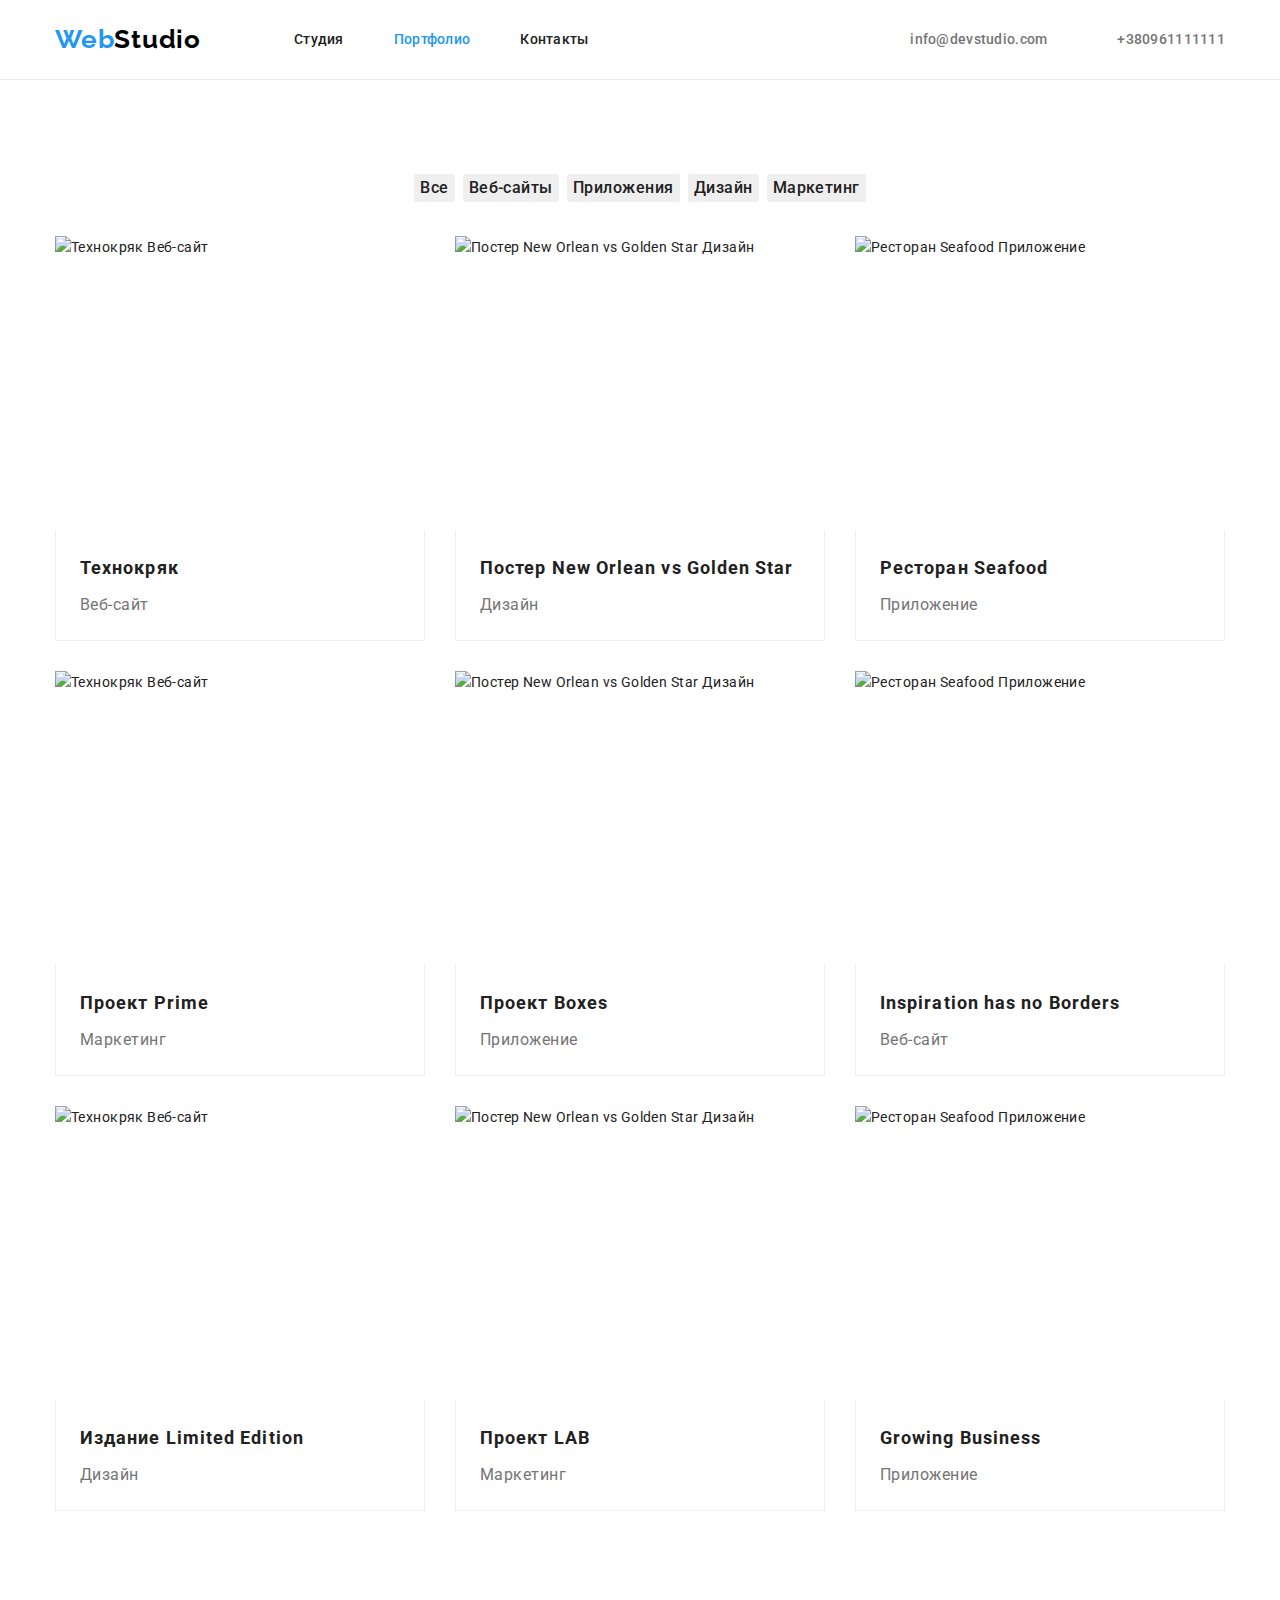
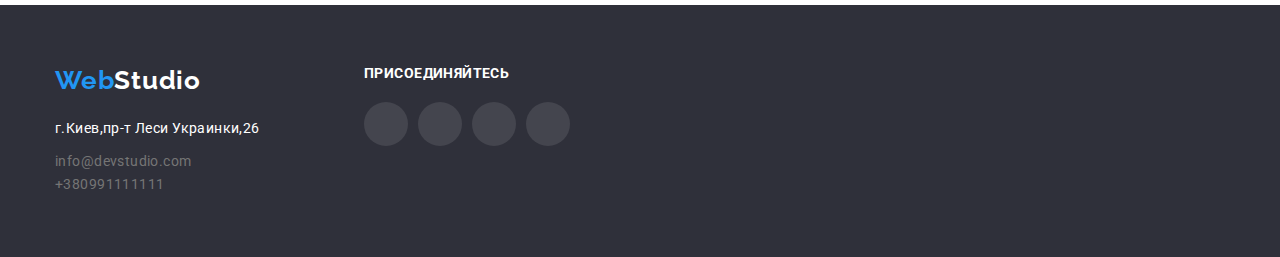
==== commit 1bd61c05: "portfolio" ====
--- a/portfolio.html
+++ b/portfolio.html
@@ -4,8 +4,8 @@
     <meta charset="UTF-8" />
     <meta http-equiv="X-UA-Compatible" content="IE=Edge" />
     <!--адаптация под IE и Edje-->
-    <meta name="goit-markup-hw-03" content="Третье ДЗ" />
-    <title>Homework-3</title>
+    <meta name="goit-markup-hw-04" content="Четвертое ДЗ" />
+    <title>Homework-4</title>
     <link
       href="https://fonts.googleapis.com/css2?family=Raleway:wght@500;700&family=Roboto:wght@400;500;700;900&display=swap"
       rel="stylesheet"
@@ -37,11 +37,19 @@
         <ul class="contact list">
           <li class="item">
             <a href="mailto:info@devstudio.com" class="contact-link"
-              >info@devstudio.com</a
+              >
+              <svg class="icon-mail" style="width: 16px; height: 12px;">
+                <use href="./images/sprite-2.svg#icon-envelope-hover"></use>
+              </svg>
+              info@devstudio.com</a
             >
           </li>
           <li class="item">
-            <a href="tel:+380961111111" class="contact-link">+380961111111</a>
+            <a href="tel:+380961111111" class="contact-link">
+              <svg class="icon-mail" style="width: 10px; height: 16px;">
+                <use href="./images/sprite-2.svg#icon-smartphone"></use>
+              </svg>
+              +380961111111</a>
           </li>
         </ul>
       </div>
@@ -204,26 +212,61 @@
 
     <footer class="footer-bg">
       <div class="contact-block container">
-        <a href="./" class="logo-footer"
+        <div class="logo-adress">
+        <a href="./index.html" class="logo-footer"
           ><span class="logo-span">Web</span>Studio</a
         >
-        <address class="address-footer">
-          <!--адрес-->
-          <p class="address">г. Киев, пр-т Леси Украинки, 26</p>
-          <ul class="list-footer list">
-            <li class="item">
-              <a href="mailto:info@devstudio.com" class="contact-link"
-                >info@devstudio.com</a
-              >
-            </li>
-            <li class="item">
-              <a href="tel:+380961111111" class="contact-link"
-                >+38 096 111 11 11</a
-              >
-              <!--Активный телефон-->
+        <div class="adress-block">
+          <address class="address-footer">
+            <p class="address">г.Киев,пр-т Леси Украинки,26</p>
+            <ul class="list-footer list">
+              <li class="item">
+                <a href="mailto:info@devstudio.com" class="contact-link">
+                  info@devstudio.com</a
+                >
+              </li>
+              <li class="item">
+                <a href="tel:+380991111111" class="contact-link"
+                  >+380991111111</a
+                >
+              </li>
+            </ul>
+          </address>
+        </div>
+      </div>
+        <div class="social-join">
+          <h3 class="join-name">присоединяйтесь</h3>
+          <ul class="join-list list">
+            <li class="join-item">
+              <a href="" class="join-link">
+                <svg class="join-icon" style="width: 20px; height: 20px">
+                  <use href="./images/sprite.svg#icon-instagram"></use>
+                </svg>
+              </a>
+            </li>
+            <li class="join-item">
+              <a href="" class="join-link">
+                <svg class="join-icon" style="width: 20px; height: 20px">
+                  <use href="./images/sprite.svg#icon-twitter"></use>
+                </svg>
+              </a>
+            </li>
+            <li class="join-item">
+              <a href="" class="join-link">
+                <svg class="join-icon" style="width: 20px; height: 20px">
+                  <use href="./images/sprite.svg#icon-facebook"></use>
+                </svg>
+              </a>
+            </li>
+            <li class="join-item">
+              <a href="" class="join-link">
+                <svg class="join-icon" style="width: 20px; height: 20px">
+                  <use href="./images/sprite.svg#icon-linkedin2"></use>
+                </svg>
+              </a>
             </li>
           </ul>
-        </address>
+        </div>
       </div>
     </footer>
   </body>
--- a/css/style.css
+++ b/css/style.css
@@ -27,7 +27,6 @@
   line-height: 1.71;
   letter-spacing: 0.03em;
   color: var(--name-text-color);
-  max-width: 1600px;
 }
 
 img {
@@ -55,7 +54,7 @@
 
 .container {
   width: 1200px;
-  margin: 0 200px;
+  margin: 0 auto;
   padding-left: 15px;
   padding-right: 15px;
 }
@@ -110,11 +109,15 @@
 }
 
 .logo-footer {
+  margin-bottom: 20px;
+
   color: var(--main-bg-color);
 }
 
 /* footer-contact */
 .contact-block {
+  display: flex;
+
   padding-top: 60px;
 }
 
@@ -137,6 +140,53 @@
   margin-left: 50px;
 }
 
+.social-join {
+  margin-left: 70px;
+}
+
+.join-name {
+  font-weight: bold;
+  font-size: 14px;
+  line-height: 1.2;
+  letter-spacing: 0.03em;
+  text-transform: uppercase;
+
+  color: #ffffff;
+
+  margin-bottom: 20px;
+}
+
+/* .join-item {
+  
+} */
+
+.join-link {
+  display: flex;
+  justify-content: center;
+  align-items: center;
+  width: 44px;
+  height: 44px;
+
+  background-color: rgba(255, 255, 255, 0.1);
+  border-radius: 50%;
+}
+
+.join-list {
+  display: flex;
+}
+
+.join-list .join-item + .join-item {
+  margin-left: 10px;
+}
+
+.join-icon {
+  fill: #ffffff;
+}
+
+.join-link:hover,
+.join-link:focus {
+  background-color: var(--special-text-color);
+}
 
 .contact {
   display: flex;
@@ -149,13 +199,28 @@
 }
 
 .contact-link {
+  display: flex;
+  align-items: center;
   text-decoration: none;
   color: var(--main-text-color);
+}
+
+.icon-mail {
+  width: 16px;
+  height: 12px;
+  margin-right: 10px;
+
+  fill: var(--main-text-color);
 }
 
 .item :hover,
 .item :focus {
   color: var(--special-text-color);
+}
+
+.item :hover .icon-mail,
+.item :focus .icon-mail {
+  fill: currentColor;
 }
 
 /* index */
@@ -163,7 +228,13 @@
   padding-top: 200px;
   padding-bottom: 200px;
 
+  background-size: auto;
   background-color: var(--bg-color-head-foot);
+  background-image: linear-gradient(
+      rgba(47, 48, 58, 0.4),
+      rgba(47, 48, 58, 0.4)
+    ), 
+    url(../images/imgs.jpg);
 }
 
 .title {
@@ -204,6 +275,74 @@
   cursor: pointer;
 }
 
+.gallery {
+  margin-bottom: 30px;
+}
+
+.gallery-list {
+  display: flex;
+}
+
+.gallery-item {
+  display: flex;
+  justify-content: center;
+  align-items: center;
+
+  width: 270px;
+  height: 120px;
+
+  background: var(--bg-color-team);
+  border-radius: 4px;
+}
+
+.gallery-list .gallery-item + .gallery-item {
+  margin-left: 30px;
+}
+
+.social {
+  margin-right: 32px;
+  margin-left: 32px;
+  margin-bottom: 30px;
+  margin-top: 16px;
+}
+
+.social-list {
+  display: flex;
+  align-items: center;
+  justify-content: space-around;
+}
+
+.social-item {
+  display: flex;
+  justify-content: center;
+  align-items: center;
+}
+
+.social-link {
+  display: flex;
+  justify-content: center;
+  align-items: center;
+  width: 44px;
+  height: 44px;
+
+  border-radius: 50%;
+  background-color: #ffffff;
+}
+
+.icon-social {
+  fill: #afb1b8;
+}
+
+.social-link:hover,
+.social-link:focus {
+  background-color: var(--special-text-color);
+}
+
+.social-link:hover .icon-social,
+.social-link:focus .icon-social {
+  fill: #ffffff;
+}
+
 /* portfolio - btn */
 
 .list-button {
@@ -239,17 +378,22 @@
   background-color: var(--special-text-color);
   color: var(--main-bg-color);
   cursor: pointer;
+  border-radius: 4px;
+  box-shadow: 0px 3px 1px rgba(0, 0, 0, 0.1), 0px 1px 2px rgba(0, 0, 0, 0.08),
+    0px 2px 2px rgba(0, 0, 0, 0.12);
 }
 
 /* index - main */
-.description {
-  display: flex;
-  justify-content: space-between;
-  align-items: baseline;
-}
-
-.description .aside-item + .aside-item {
+.description-list {
+  display: flex;
+  margin-left: -30px;
+  margin-top: -30px;
+}
+
+.aside-item {
   margin-left: 30px;
+  margin-top: 30px;
+  flex-basis: calc((100%-120px) / 4);
 }
 
 .heading {
@@ -353,6 +497,11 @@
   margin-bottom: 0;
 }
 
+.menu-item:hover {
+  box-shadow: 0px 1px 1px rgba(0, 0, 0, 0.12), 0px 4px 4px rgba(0, 0, 0, 0.06),
+    1px 4px 6px rgba(0, 0, 0, 0.16);
+}
+
 .signature {
   padding: 20px 24px;
   border: 1px solid var(--border-color);
@@ -376,6 +525,45 @@
   color: var(--main-text-color);
 }
 
+/* index-main */
+
+.client-list {
+  display: flex;
+  margin-top: 50px;
+}
+
+.client-item {
+  display: flex;
+  justify-content: center;
+  align-items: center;
+
+  width: 170px;
+  height: 92px;
+  border: 1px solid #afb1b8;
+  border-radius: 4px;
+}
+
+.client-item:hover,
+.client-item:focus {
+  border-color: var(--special-text-color);
+  cursor: pointer;
+}
+
+.client-item:hover .client-card,
+.client-item:focus .client-card {
+  fill: var(--special-text-color);
+}
+
+.client-card {
+  width: 106px;
+  height: 60px;
+  fill: #afb1b8;
+}
+
+.client-list .client-item + .client-item {
+  margin-left: 30px;
+}
+
 /* footer-general */
 .footer-bg {
   height: 252px;
